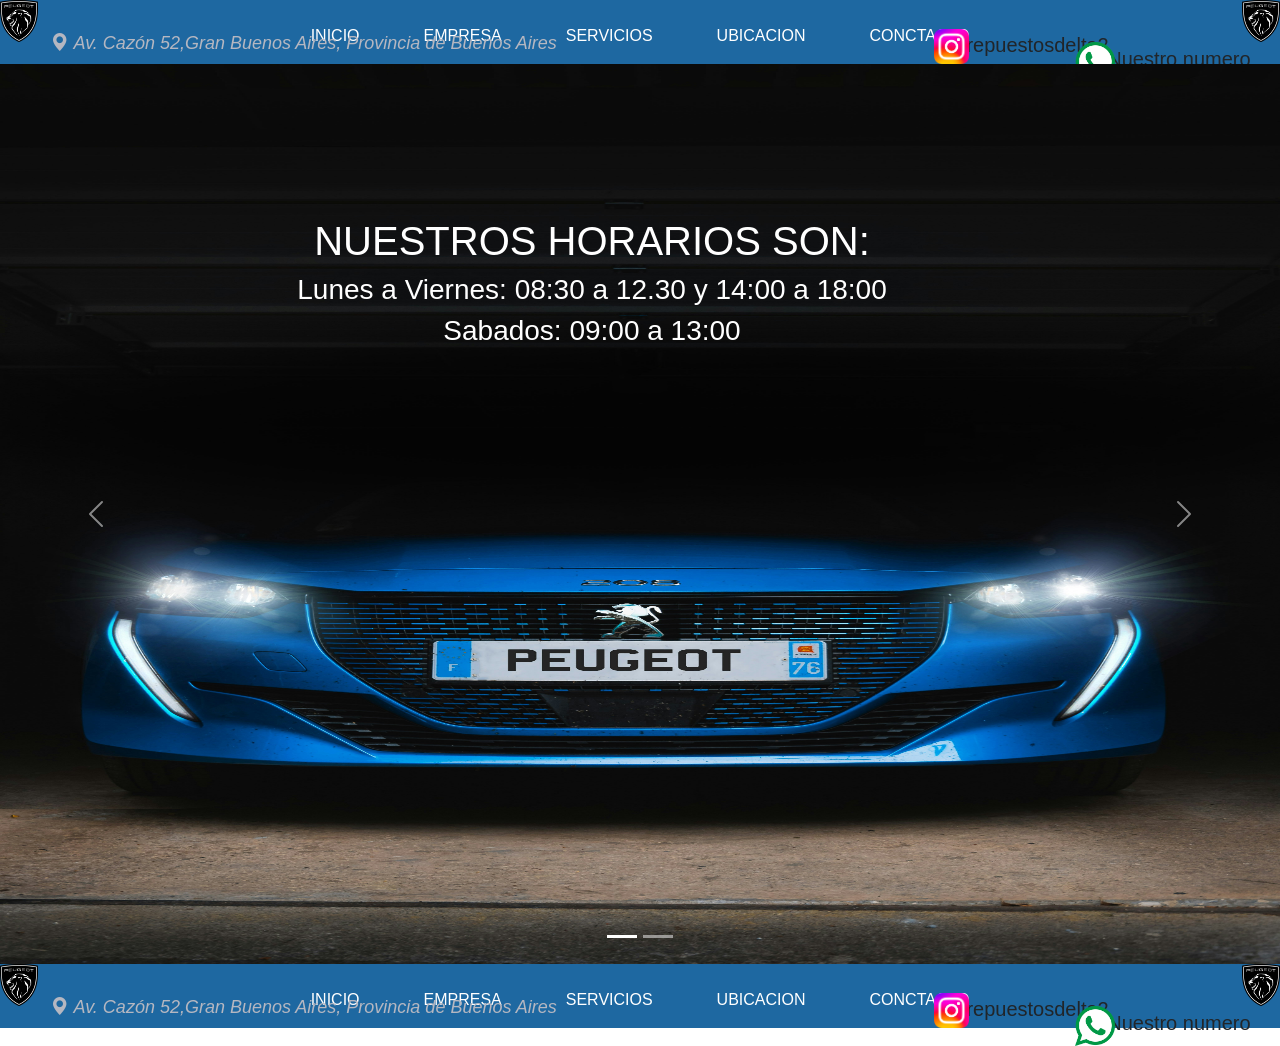
==== index.html @ d565d47a "antes del relative" ====
<!DOCTYPE html>
<html lang="en">
<head>
    <meta charset="UTF-8">
    <meta name="viewport" content="width=device-width, initial-scale=1.0">
    <link rel="stylesheet" href="Decoracion.css">
    <link rel="stylesheet" href="https://cdn.jsdelivr.net/npm/bootstrap-icons@1.11.3/font/bootstrap-icons.min.css">
    <title>DELTA 2</title>
    <link href="https://cdn.jsdelivr.net/npm/bootstrap@5.3.3/dist/css/bootstrap.min.css" rel="stylesheet" integrity="sha384-QWTKZyjpPEjISv5WaRU9OFeRpok6YctnYmDr5pNlyT2bRjXh0JMhjY6hW+ALEwIH" crossorigin="anonymous">

</head>

<body>

    <header class="encabezado">
        <img class="logo" src="logo casa de repuesto.png" alt="logo de peugeot">
        <img class="logo2" src="logo casa de repuesto.png" alt="logo de peugeot">
        
        <nav class="navegadores">
            <a class="link"  href="index.html">INICIO</a>
            <a class="link"  href="empresa.html">EMPRESA</a>
            <a class="link"  href="servios.html">SERVICIOS</a>
            <a class="link"  target="_blank" href="https://www.google.com/maps/place/REPUESTOS+DELTA/@-34.4342332,-58.567251,15z/data=!4m6!3m5!1s0x95bca5776d4a55bf:0x32e2692f693c9735!8m2!3d-34.4342332!4d-58.567251!16s%2Fg%2F11b774ld4t?entry=ttu">UBICACION</a>
            <a class="link"  href="fomulario.html">CONCTACTO</a>
        </nav>

        <div>
            <i class="bi bi-geo-alt-fill logoUbicacion"> Av. Cazón 52,Gran Buenos Aires, Provincia de Buenos Aires</i>
        </div>

        <a class="Instagram" target="_blank" href="https://www.instagram.com/repuestosdelta2"><img src="Instagram.png" alt="logo de instagram" width="35px"  ></a>
        <p class="ig">repuestosdelta2</p>
        <a class="wpp" target="_blank" href="https://wa.link/dlo7z2"><img src="wpp.png" alt="logo de whats app" width="40px"></a>
        <p class="what">Nuestro numero</p>

    </header>
    
    <main>
       
        <div id="carouselExampleIndicators" class="carousel slide">
            <div class="carousel-indicators">
              <button type="button" data-bs-target="#carouselExampleIndicators" data-bs-slide-to="0" class="active" aria-current="true" aria-label="Slide 1"></button>
              <button type="button" data-bs-target="#carouselExampleIndicators" data-bs-slide-to="1" aria-label="Slide 2"></button>
            </div>
            <div class="carousel-inner">
              <div class="carousel-item active d-item">
                <img class="foto" src="foto 2.jpg" class="d-block w-100 foto" alt="slider 1">

                <div class="carousel-caption">
                    <div class="ubiImagen1">
                        <h1>NUESTROS HORARIOS SON:</h1>
                        <H3>Lunes a Viernes: 08:30 a 12.30 y 14:00 a 18:00</H3>
                        <h3>Sabados: 09:00 a 13:00</h3>
                    </div>
                   
                 </div>

             </div>
              <div class="carousel-item d-item">
                <img src="foto 1.jpg" class="d-block w-100 foto" alt="...">
                
                 <div class="carousel-caption">
                    <div class="ubiImagen2">
                        <h1 class="ima2">The lions of our time</h1>
                    </div>
                    
                 </div>
              </div>

             

            </div>
            <button class="carousel-control-prev" type="button" data-bs-target="#carouselExampleIndicators" data-bs-slide="prev">
              <span class="carousel-control-prev-icon" aria-hidden="true"></span>
              <span class="visually-hidden">Previous</span>
            </button>
            <button class="carousel-control-next" type="button" data-bs-target="#carouselExampleIndicators" data-bs-slide="next">
              <span class="carousel-control-next-icon" aria-hidden="true"></span>
              <span class="visually-hidden">Next</span>
            </button>
             
    </main>
   
    <footer class="pieDePagina">
      
      <img class="logo" src="logo casa de repuesto.png" alt="logo de peugeot">
      <img class="logo2" src="logo casa de repuesto.png" alt="logo de peugeot">
      
      <nav class="navegadores">
          <a class="link"  href="index.html">INICIO</a>
          <a class="link"  href="empresa.html">EMPRESA</a>
          <a class="link"  href="servios.html">SERVICIOS</a>
          <a class="link"  target="_blank" href="https://www.google.com/maps/place/REPUESTOS+DELTA/@-34.4342332,-58.567251,15z/data=!4m6!3m5!1s0x95bca5776d4a55bf:0x32e2692f693c9735!8m2!3d-34.4342332!4d-58.567251!16s%2Fg%2F11b774ld4t?entry=ttu">UBICACION</a>
          <a class="link"  href="fomulario.html">CONCTACTO</a>
      </nav>

      <div>
          <i class="bi bi-geo-alt-fill logoUbicacion"> Av. Cazón 52,Gran Buenos Aires, Provincia de Buenos Aires</i>
      </div>

      <a class="Instagram" target="_blank" href="https://www.instagram.com/repuestosdelta2"><img src="Instagram.png" alt="logo de instagram" width="35px"  ></a>
      <p class="ig">repuestosdelta2</p>
      <a class="wpp" target="_blank" href="https://wa.link/dlo7z2"><img src="wpp.png" alt="logo de whats app" width="40px"></a>
      <p class="what">Nuestro numero</p>


    </footer>

 <script src="https://cdn.jsdelivr.net/npm/bootstrap@5.3.3/dist/js/bootstrap.bundle.min.js" integrity="sha384-YvpcrYf0tY3lHB60NNkmXc5s9fDVZLESaAA55NDzOxhy9GkcIdslK1eN7N6jIeHz" crossorigin="anonymous"></script>   
</body>
</html>
---- Decoracion.css ----
*{
    margin: 0;
    padding: 0;
    font-family: Arial, Helvetica, sans-serif;
}

.encabezado{
    background-color: rgb(30, 104, 161);
    height: 4rem;
    position: relative;
}

.logo{
    width: 3%;
    position: absolute;
}

.logo2{
    width: 3%;
    position: absolute;
    margin-left: 97%;
}

.navegadores{
    display: flex;
    flex-direction: row;
    justify-content: center;
    gap: 4rem;
}

.link{
    color: white;
    text-decoration: none;
    margin-top: 1.5rem;
}

.logoUbicacion{
    position: absolute;
 margin-left: 4%;
 margin-top: -1.4%;
 font-size: 18px;
 color: rgb(181, 183, 193);
}

.Instagram{
    position: absolute;
    margin-left: 73%;
    margin-top: -1.5%;
}

.ig{
    margin-left: 75.5%;
    margin-top: -1.4%;
    font-size: 20px;
}

.texto{
    position: absolute;
    text-align: end;
    padding: 0 250px;
    margin-top: 250px;
    color: white;
}

.foto{
    height: 900px;
    width: 100%;
}

.ubiImagen1{
    margin-top: -44.2rem;
    margin-left: -6rem;
}

.ubiImagen2{
    margin-top: -45rem;
    margin-left: 40rem;
}

.ima2{
    color: black;
    font-size: 4rem;
}

.pieDePagina{
    background-color: rgb(30, 104, 161);
    height: 4rem;
    position: relative;
}

.wpp{
     position: absolute;
    margin-left: 84%;
     margin-top: -2.7%;
}

.what{
    
     margin-left: 86.5%;
     margin-top: -2.5%;
    font-size: 20px;

}
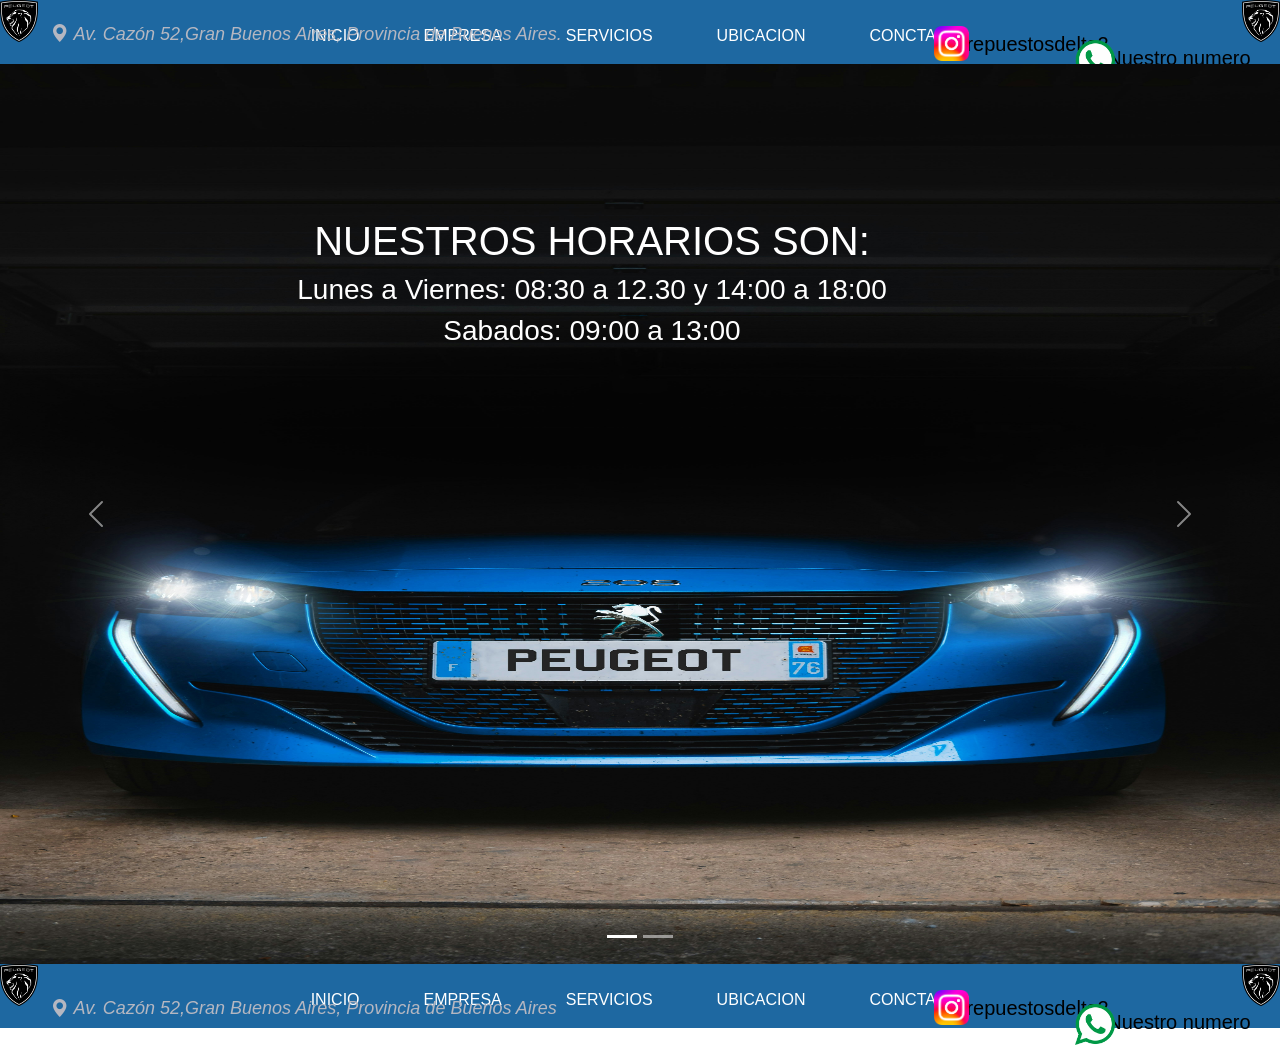
==== commit a92ff7f3: "diseño de pag terminado" ====
--- a/index.html
+++ b/index.html
@@ -13,8 +13,22 @@
 <body>
 
     <header class="encabezado">
-        <img class="logo" src="logo casa de repuesto.png" alt="logo de peugeot">
-        <img class="logo2" src="logo casa de repuesto.png" alt="logo de peugeot">
+
+      <div class="contenedor">
+
+        <div class="logos">
+          <img class="logo" src="logo casa de repuesto.png" alt="logo de peugeot">
+          <i class="bi bi-geo-alt-fill logoUbicacion"> Av. Cazón 52,Gran Buenos Aires, Provincia de Buenos Aires.</i>
+         </div>
+
+         <div class="logos1">
+          <img class="logo2" src="logo casa de repuesto.png" alt="logo de peugeot">
+          <i class="bi bi-list hambu"></i>
+         </div>
+
+      </div>
+       
+      
         
         <nav class="navegadores">
             <a class="link"  href="index.html">INICIO</a>
@@ -24,14 +38,14 @@
             <a class="link"  href="fomulario.html">CONCTACTO</a>
         </nav>
 
-        <div>
-            <i class="bi bi-geo-alt-fill logoUbicacion"> Av. Cazón 52,Gran Buenos Aires, Provincia de Buenos Aires</i>
+        <div class="redes">
+          <a class="Instagram" target="_blank" href="https://www.instagram.com/repuestosdelta2"><img src="Instagram.png" alt="logo de instagram" width="35px"  ></a>
+          <p class="ig">repuestosdelta2</p>
+          <a class="wpp" target="_blank" href="https://wa.link/dlo7z2"><img src="wpp.png" alt="logo de whats app" width="40px"></a>
+          <p class="what">Nuestro numero</p>
         </div>
 
-        <a class="Instagram" target="_blank" href="https://www.instagram.com/repuestosdelta2"><img src="Instagram.png" alt="logo de instagram" width="35px"  ></a>
-        <p class="ig">repuestosdelta2</p>
-        <a class="wpp" target="_blank" href="https://wa.link/dlo7z2"><img src="wpp.png" alt="logo de whats app" width="40px"></a>
-        <p class="what">Nuestro numero</p>
+    
 
     </header>
     
@@ -95,14 +109,20 @@
       </nav>
 
       <div>
-          <i class="bi bi-geo-alt-fill logoUbicacion"> Av. Cazón 52,Gran Buenos Aires, Provincia de Buenos Aires</i>
+          <i class="bi bi-geo-alt-fill logoUbicacionFinal"> Av. Cazón 52,Gran Buenos Aires, Provincia de Buenos Aires</i>
       </div>
 
-      <a class="Instagram" target="_blank" href="https://www.instagram.com/repuestosdelta2"><img src="Instagram.png" alt="logo de instagram" width="35px"  ></a>
-      <p class="ig">repuestosdelta2</p>
-      <a class="wpp" target="_blank" href="https://wa.link/dlo7z2"><img src="wpp.png" alt="logo de whats app" width="40px"></a>
-      <p class="what">Nuestro numero</p>
+      <h1 class="tituloPie">Nuestras Redes</h1>
 
+      <div class="redesPie">
+
+        <a class="Instagrams" target="_blank" href="https://www.instagram.com/repuestosdelta2"><img src="Instagram.png" alt="logo de instagram" width="35px"  ></a>
+        <p class="igs">repuestosdelta2</p>
+        <a class="wpp" target="_blank" href="https://wa.link/dlo7z2"><img src="wpp.png" alt="logo de whats app" width="40px"></a>
+        <p class="what">Nuestro numero</p>  
+
+      </div>
+      
 
     </footer>
 
--- a/Decoracion.css
+++ b/Decoracion.css
@@ -1,103 +1,240 @@
-*{
-    margin: 0;
-    padding: 0;
-    font-family: Arial, Helvetica, sans-serif;
-}
-
+@media (min-width: 1279px){
+    *{
+        margin: 0;
+        padding: 0;
+        font-family: Arial, Helvetica, sans-serif;
+    }
+    
+    .encabezado{
+        background-color: rgb(30, 104, 161);
+        height: 4rem;
+        position: relative;
+    }
+    
+    .icono{
+        display: none;
+    }
+
+    .logo{
+        width: 3%;
+        position: absolute;
+    }
+ 
+
+    .logo2{
+        width: 3%;
+        position: absolute;
+        margin-left: 97%;
+    }
+    
+.hambu{
+    display: none;
+}
+    
+    .navegadores{
+        display: flex;
+        flex-direction: row;
+        justify-content: center;
+        gap: 4rem;
+    }
+    
+    .link{
+        color: white;
+        text-decoration: none;
+        margin-top: 1.5rem;
+    }
+    
+    .logoUbicacion{
+        position: absolute;
+     margin-left: 4%;
+     margin-top: 1.3rem;
+     font-size: 18px;
+     color: rgb(181, 183, 193);
+    }
+
+    .logoUbicacionFinal{
+        position: absolute;
+     margin-left: 4%;
+     margin-top: -1.3%;
+     font-size: 18px;
+     color: rgb(181, 183, 193);
+    }
+    
+    .Instagram{
+        position: absolute;
+        margin-left: 73%;
+        margin-top: -0.2%;
+    }
+    
+    .ig{
+        margin-left: 75.5%;
+        font-size: 20px;
+        margin-top: -1.5%;
+        color: black;
+    }
+    
+    .Instagrams{
+        position: absolute;
+        margin-left: 73%;
+        margin-top: -0.2%;
+    }
+    
+    .igs{
+        margin-left: 75.5%;
+        font-size: 20px;
+        margin-top: -1.5%;
+        color: black;
+    }
+
+    .texto{
+        position: absolute;
+        text-align: end;
+        padding: 0 250px;
+        margin-top: 250px;
+        color: white;
+    }
+    
+    .foto{
+        height: 900px;
+        width: 100%;
+    }
+    
+    .ubiImagen1{
+        margin-top: -44.2rem;
+        margin-left: -6rem;
+    }
+    
+    .ubiImagen2{
+        margin-top: -45rem;
+        margin-left: 40rem;
+    }
+    
+    .ima2{
+        color: black;
+        font-size: 4rem;
+    }
+    
+    .pieDePagina{
+        background-color: rgb(30, 104, 161);
+        height: 4rem;
+        position: relative;
+    }
+    
+    .wpp{
+         position: absolute;
+        margin-left: 84%;
+         margin-top: -2.7%;
+    }
+    
+    .what{
+        
+         margin-left: 86.5%;
+         margin-top: -2.5%;
+        font-size: 20px;
+        color: black;
+    
+    }
+}
+
+.tituloPie{
+    display: none;
+}
+
+
+@media (max-width: 481px){
+  
 .encabezado{
     background-color: rgb(30, 104, 161);
-    height: 4rem;
+    height: 6rem;
     position: relative;
 }
 
-.logo{
-    width: 3%;
+ .logos{
+    background-color: rgb(30, 104, 161);
+    height: 6rem;
+    width: 80%;
+    padding-top: 1rem;
+    position: relative;
+ }
+ .logos1{
+    background-color: rgb(30, 104, 161);
+    height: 8rem;
     position: absolute;
-}
-
-.logo2{
-    width: 3%;
-    position: absolute;
-    margin-left: 97%;
-}
-
-.navegadores{
+    margin-left: 80%;
+    margin-top: -20%;
+ }
+
+ .logo{
+    display: none;
+ }
+
+ .logo2{
+    display: none;
+ }
+
+ .navegadores{
+    display: none;
+ }
+
+.redes{
+    display: none;
+} 
+
+.logoUbicacion{
+    font-size: 1.2rem;
+    margin-bottom: 3;
+}
+
+.hambu{
+    font-size: 2rem;
+    margin: 2rem;
+}
+
+.foto{
+ height: 700px;
+ width: 100%;
+}
+
+.foto2{
+    height: 700px;
+    width: 100%;
+   }
+   
+   .ubiImagen1{
+    margin-top: -200%;
+    margin-left: -8%;
+}
+
+.ubiImagen2{
+    margin-top: -195%;
+    margin-left: 40%;
+    color: black;
+}
+
+.pieDePagina{
+    background-color: rgb(30, 104, 161);
+    height: 10rem;
+    position: relative;
+}
+
+.logoUbicacionFinal{
+    display: none;
+}
+
+.tituloPie{
+    text-align: center;
+    font-size: 1.5rem;
+    display: flex;
+    justify-content: center;
+}
+
+.redesPie{
     display: flex;
     flex-direction: row;
+    gap: 1rem;
+    margin-top: 2rem;
     justify-content: center;
-    gap: 4rem;
-}
-
-.link{
-    color: white;
-    text-decoration: none;
-    margin-top: 1.5rem;
-}
-
-.logoUbicacion{
-    position: absolute;
- margin-left: 4%;
- margin-top: -1.4%;
- font-size: 18px;
- color: rgb(181, 183, 193);
-}
-
-.Instagram{
-    position: absolute;
-    margin-left: 73%;
-    margin-top: -1.5%;
-}
-
-.ig{
-    margin-left: 75.5%;
-    margin-top: -1.4%;
-    font-size: 20px;
-}
-
-.texto{
-    position: absolute;
-    text-align: end;
-    padding: 0 250px;
-    margin-top: 250px;
-    color: white;
-}
-
-.foto{
-    height: 900px;
-    width: 100%;
-}
-
-.ubiImagen1{
-    margin-top: -44.2rem;
-    margin-left: -6rem;
-}
-
-.ubiImagen2{
-    margin-top: -45rem;
-    margin-left: 40rem;
-}
-
-.ima2{
-    color: black;
-    font-size: 4rem;
-}
-
-.pieDePagina{
-    background-color: rgb(30, 104, 161);
-    height: 4rem;
-    position: relative;
-}
-
-.wpp{
-     position: absolute;
-    margin-left: 84%;
-     margin-top: -2.7%;
-}
-
-.what{
-    
-     margin-left: 86.5%;
-     margin-top: -2.5%;
-    font-size: 20px;
-
-}+}
+
+     }
+    
